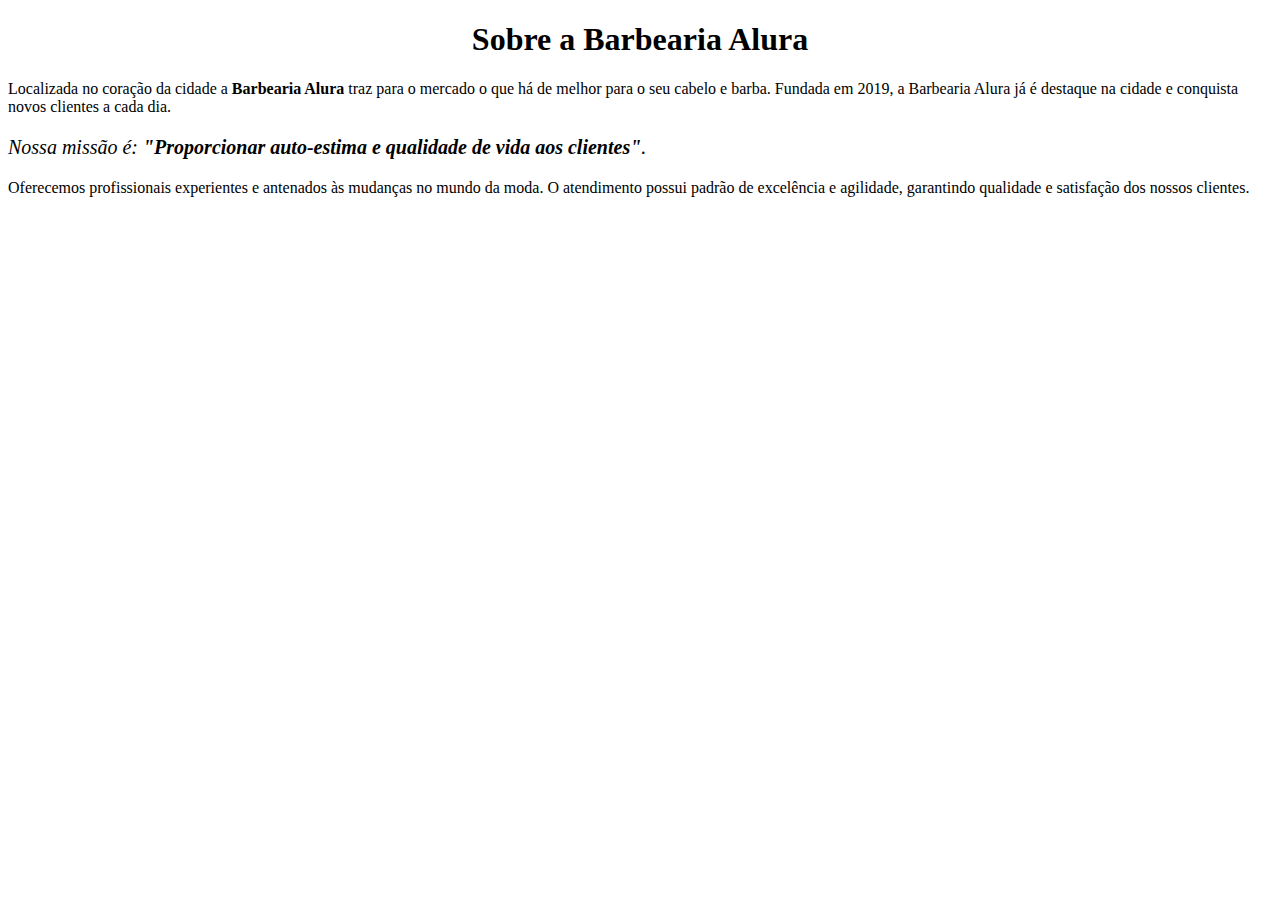
==== index.html @ e3266656 "Add files via upload" ====
<!DOCTYPE HTML>
<HTML lang="pt-br">
    <head>
   	   <meta charset="UTF-8">
   	   <title> Barbearia Alura</title>
         <link rel="stylesheet" href="style.css">
    </head>
     
     <style> 

     

      </style>

    <body>
   
     <h1 style="text-align: center;">Sobre a Barbearia Alura</h1>

       <p>Localizada no coração da cidade a <strong>Barbearia Alura</strong> traz para o mercado o que há de melhor para o seu cabelo e barba. Fundada em 2019, a Barbearia Alura já é destaque na cidade e conquista novos clientes a cada dia.</p>

       <p style="font-size: 20px"><em>Nossa missão é: <strong>"Proporcionar auto-estima e qualidade de vida aos clientes"</strong>.</em></p>

       <p>Oferecemos profissionais experientes e antenados às mudanças no mundo da moda. O atendimento possui padrão de excelência e agilidade, garantindo qualidade e satisfação dos nossos clientes.</p>
     

     </body>

   </HTML>
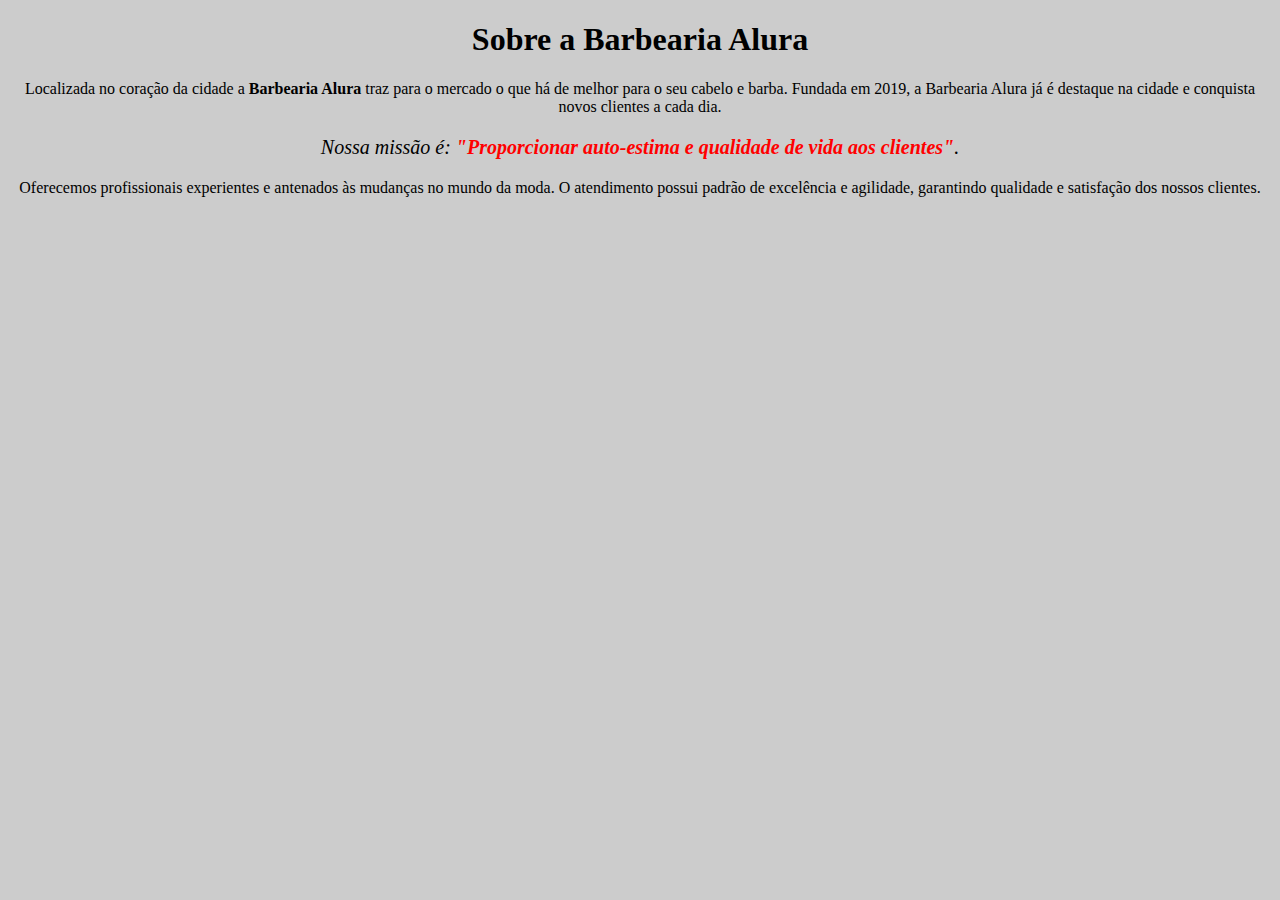
==== commit f8cad2e8: "Add files via upload" ====
--- a/index.html
+++ b/index.html
@@ -3,7 +3,7 @@
     <head>
    	   <meta charset="UTF-8">
    	   <title> Barbearia Alura</title>
-         <link rel="stylesheet" href="style.css">
+       <link rel="stylesheet" href="style.css">
     </head>
      
      <style> 
@@ -14,13 +14,13 @@
 
     <body>
    
-     <h1 style="text-align: center;">Sobre a Barbearia Alura</h1>
+        <h1 style="text-align: center">Sobre a Barbearia Alura</h1>
 
-       <p>Localizada no coração da cidade a <strong>Barbearia Alura</strong> traz para o mercado o que há de melhor para o seu cabelo e barba. Fundada em 2019, a Barbearia Alura já é destaque na cidade e conquista novos clientes a cada dia.</p>
+        <p>Localizada no coração da cidade a <strong>Barbearia Alura</strong> traz para o mercado o que há de melhor para o seu cabelo e barba. Fundada em 2019, a Barbearia Alura já é destaque na cidade e conquista novos clientes a cada dia.</p>
 
-       <p style="font-size: 20px"><em>Nossa missão é: <strong>"Proporcionar auto-estima e qualidade de vida aos clientes"</strong>.</em></p>
+        <p style="font-size: 20px"><em>Nossa missão é: <strong>"Proporcionar auto-estima e qualidade de vida aos clientes"</strong>.</em></p>
 
-       <p>Oferecemos profissionais experientes e antenados às mudanças no mundo da moda. O atendimento possui padrão de excelência e agilidade, garantindo qualidade e satisfação dos nossos clientes.</p>
+        <p>Oferecemos profissionais experientes e antenados às mudanças no mundo da moda. O atendimento possui padrão de excelência e agilidade, garantindo qualidade e satisfação dos nossos clientes.</p>
      
 
      </body>
--- a/style.css
+++ b/style.css
@@ -0,0 +1,5 @@
+p { text-align: center; }
+
+body { background: #CCCCCC; }
+
+em strong { color: #FF0000; }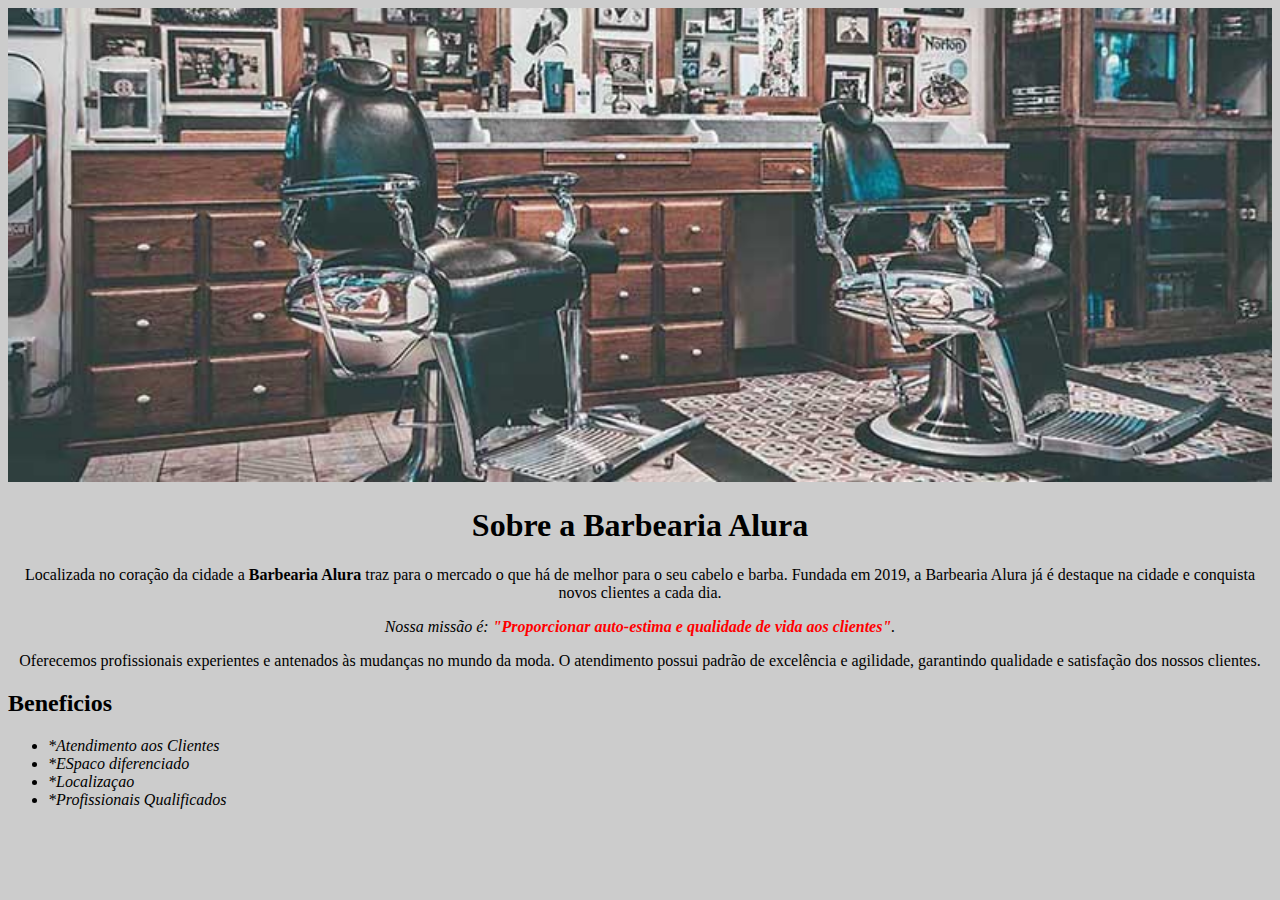
==== commit adf31dab: "Add files via upload" ====
--- a/index.html
+++ b/index.html
@@ -5,23 +5,33 @@
    	   <title> Barbearia Alura</title>
        <link rel="stylesheet" href="style.css">
     </head>
-     
-     <style> 
+    
+    <body>
+         
+        <div> 
 
-     
+            <img id="banner" src="banner.jpg">
 
-      </style>
 
-    <body>
-   
-        <h1 style="text-align: center">Sobre a Barbearia Alura</h1>
+            <h1>Sobre a Barbearia Alura</h1>
 
-        <p>Localizada no coração da cidade a <strong>Barbearia Alura</strong> traz para o mercado o que há de melhor para o seu cabelo e barba. Fundada em 2019, a Barbearia Alura já é destaque na cidade e conquista novos clientes a cada dia.</p>
+            <p>Localizada no coração da cidade a <strong>Barbearia Alura</strong> traz para o mercado o que há de melhor para o seu cabelo e barba. Fundada em 2019, a Barbearia Alura já é destaque na cidade e conquista novos clientes a cada dia.</p>
 
-        <p style="font-size: 20px"><em>Nossa missão é: <strong>"Proporcionar auto-estima e qualidade de vida aos clientes"</strong>.</em></p>
+            <p id="missao"><em>Nossa missão é: <strong>"Proporcionar auto-estima e qualidade de vida aos clientes"</strong>.</em></p>
 
-        <p>Oferecemos profissionais experientes e antenados às mudanças no mundo da moda. O atendimento possui padrão de excelência e agilidade, garantindo qualidade e satisfação dos nossos clientes.</p>
-     
+            <p>Oferecemos profissionais experientes e antenados às mudanças no mundo da moda. O atendimento possui padrão de excelência e agilidade, garantindo qualidade e satisfação dos nossos clientes.</p>
+      </div>
+        
+             <div class="Beneficios">
+                    <h2>Beneficios</h2>
+
+                   <ul>
+                        <li class="intens">*Atendimento aos Clientes</li>
+                        <li class="intens" >*ESpaco diferenciado</li>
+                        <li class="intens">*Localizaçao</li>
+                        <li class="intens">*Profissionais Qualificados</li>
+                  </ul>
+            </div>
 
      </body>
 
--- a/style.css
+++ b/style.css
@@ -1,5 +1,44 @@
-p { text-align: center; }
+p { 
+	text-align: center; 
+}
 
-body { background: #CCCCCC; }
 
-em strong { color: #FF0000; }+
+#missao { f
+
+	font-size: 20px 
+}
+
+
+
+
+body { 
+	background: #CCCCCC;
+}
+
+
+#banner{ 
+	width: 100%; 
+
+}
+
+
+h1 { 
+	text-align: center 
+}
+
+
+
+
+em strong { 
+	color: #FF0000; 
+}
+
+.intens{
+	font-style: italic;
+}
+
+.Beneficios{
+	backgroud: #FFFFFF;
+}
+
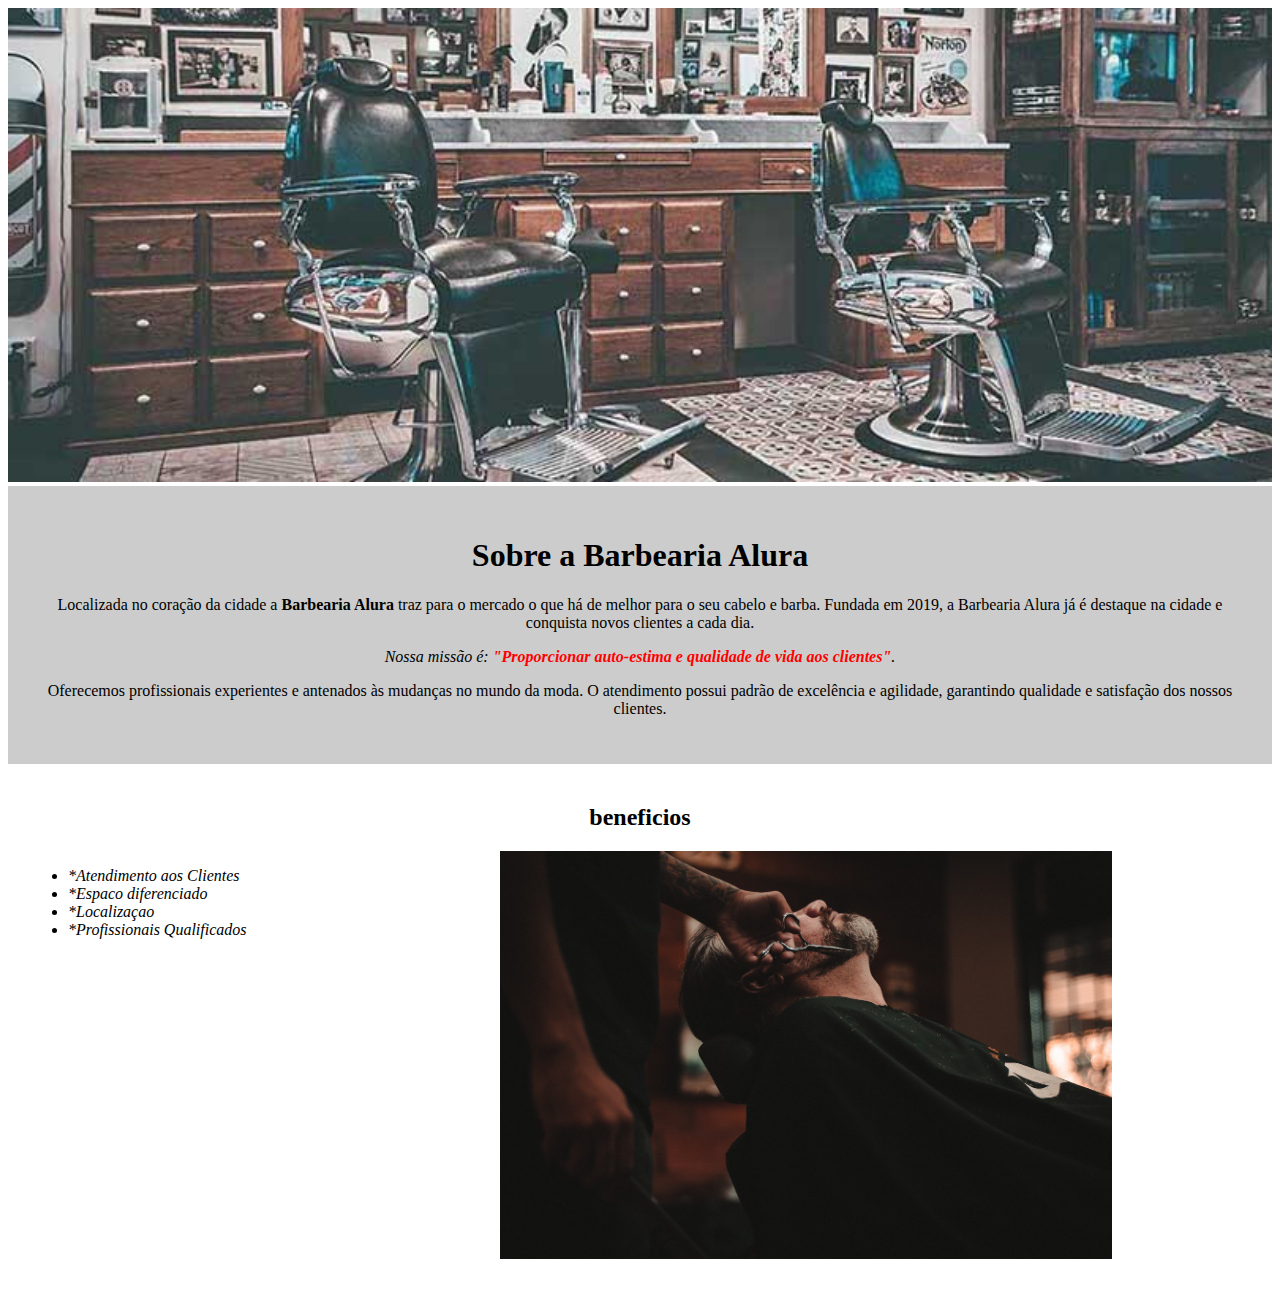
==== commit b057202d: "Add files via upload" ====
--- a/index.html
+++ b/index.html
@@ -8,10 +8,10 @@
     
     <body>
          
-        <div> 
-
+        
             <img id="banner" src="banner.jpg">
-
+           
+           <div class="principal">
 
             <h1>Sobre a Barbearia Alura</h1>
 
@@ -22,15 +22,18 @@
             <p>Oferecemos profissionais experientes e antenados às mudanças no mundo da moda. O atendimento possui padrão de excelência e agilidade, garantindo qualidade e satisfação dos nossos clientes.</p>
       </div>
         
-             <div class="Beneficios">
-                    <h2>Beneficios</h2>
+             <div class="beneficios">
+                   
+                    <h2>beneficios</h2>
 
                    <ul>
                         <li class="intens">*Atendimento aos Clientes</li>
-                        <li class="intens" >*ESpaco diferenciado</li>
+                        <li class="intens" >*Espaco diferenciado</li>
                         <li class="intens">*Localizaçao</li>
                         <li class="intens">*Profissionais Qualificados</li>
                   </ul>
+
+                  <img src="beneficios.jpg" class= "imagembene">
             </div>
 
      </body>
--- a/style.css
+++ b/style.css
@@ -13,7 +13,16 @@
 
 
 body { 
-	background: #CCCCCC;
+	
+}
+
+h1 { 
+	text-align: center 
+}
+
+
+em strong { 
+	color: #FF0000;
 }
 
 
@@ -21,24 +30,30 @@
 	width: 100%; 
 
 }
-
-
-h1 { 
-	text-align: center 
-}
-
-
-
-
-em strong { 
-	color: #FF0000; 
+.principal {
+	background: #CCCCCC;
+	padding: 30px;
 }
 
 .intens{
-	font-style: italic;
+	font-style: italic
 }
 
-.Beneficios{
-	backgroud: #FFFFFF;
+.beneficios { 
+	background: #FFFFFF;
+	padding: 20px;
 }
 
+.imagembene {
+	width: 50%;
+}
+
+h2 {
+	text-align: center;
+}
+ul {
+	display: inline-block;
+	vertical-align: top;
+	width: 20%;
+	margin-right: 15%;
+}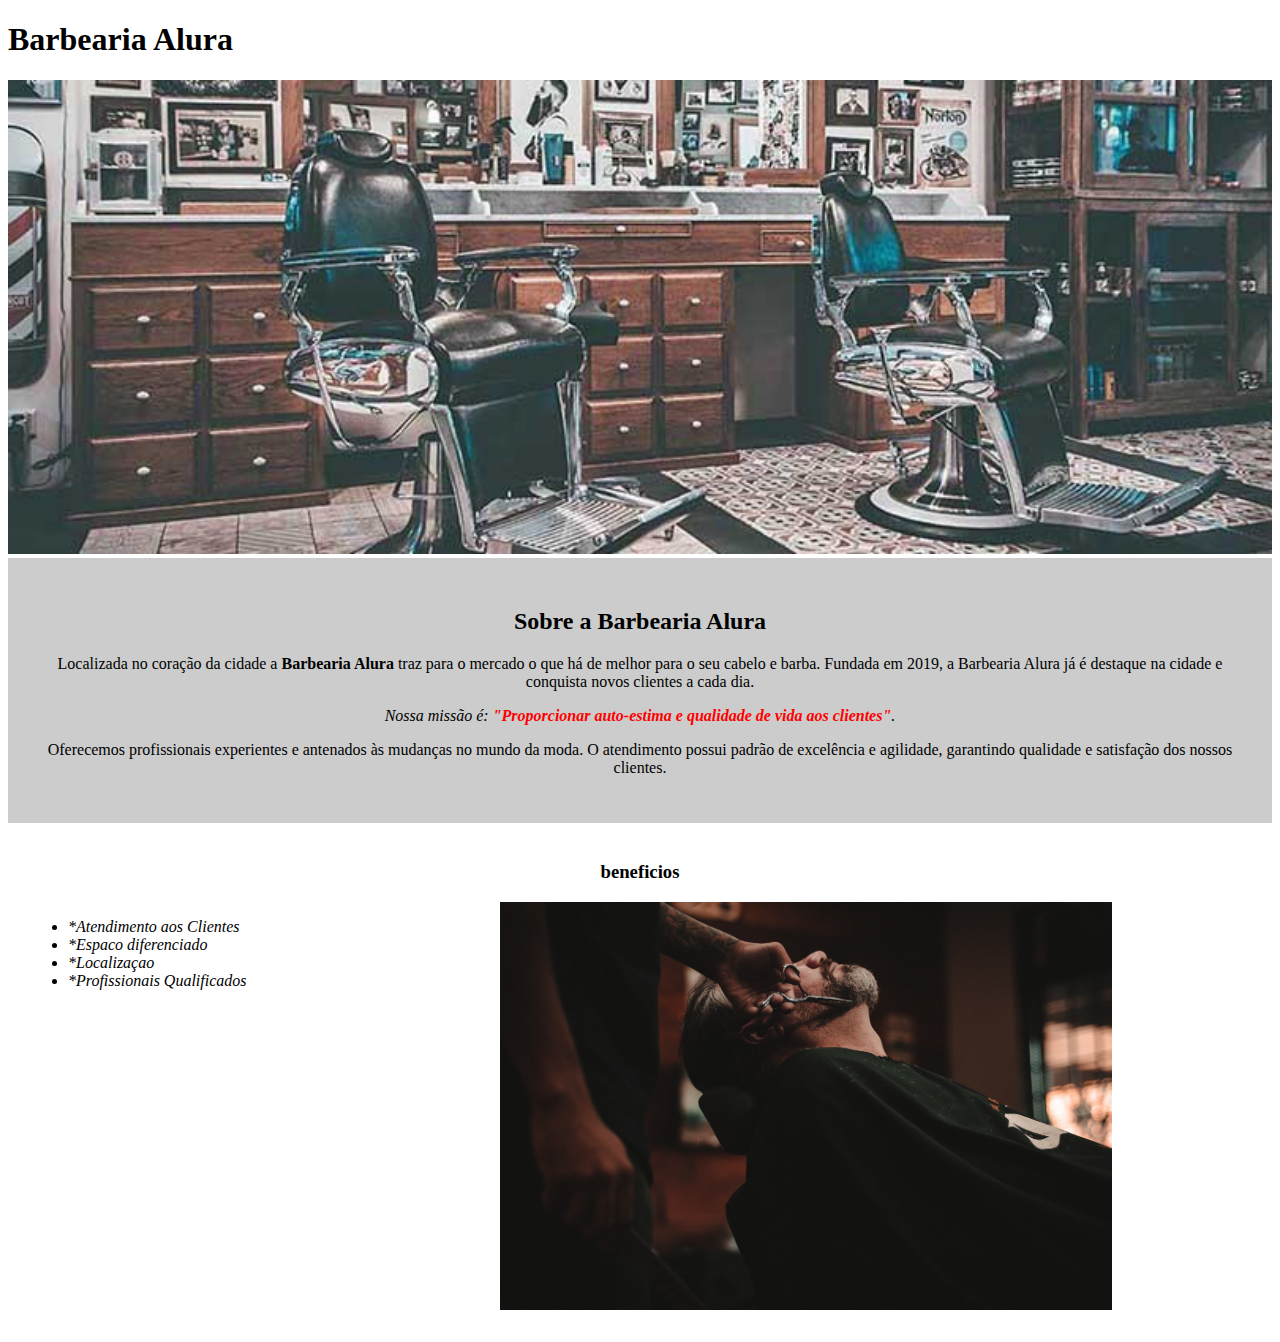
==== commit 5e2cfd89: "Add files via upload" ====
--- a/index.html
+++ b/index.html
@@ -8,12 +8,16 @@
     
     <body>
          
+         <header><h1>Barbearia Alura</h1> </header>
         
+
+
+              
             <img id="banner" src="banner.jpg">
            
            <div class="principal">
 
-            <h1>Sobre a Barbearia Alura</h1>
+            <h2 class="titulo-centralizado">Sobre a Barbearia Alura</h2>
 
             <p>Localizada no coração da cidade a <strong>Barbearia Alura</strong> traz para o mercado o que há de melhor para o seu cabelo e barba. Fundada em 2019, a Barbearia Alura já é destaque na cidade e conquista novos clientes a cada dia.</p>
 
@@ -24,7 +28,7 @@
         
              <div class="beneficios">
                    
-                    <h2>beneficios</h2>
+                    <h3 class="titulo-centralizado">beneficios</h3>
 
                    <ul>
                         <li class="intens">*Atendimento aos Clientes</li>
@@ -33,7 +37,7 @@
                         <li class="intens">*Profissionais Qualificados</li>
                   </ul>
 
-                  <img src="beneficios.jpg" class= "imagembene">
+                  <img src="beneficios.jpg" class= "imagembeneficios">
             </div>
 
      </body>
--- a/style.css
+++ b/style.css
@@ -16,7 +16,7 @@
 	
 }
 
-h1 { 
+.titulo-centralizado { 
 	text-align: center 
 }
 
@@ -44,13 +44,10 @@
 	padding: 20px;
 }
 
-.imagembene {
+.imagembeneficios {
 	width: 50%;
 }
 
-h2 {
-	text-align: center;
-}
 ul {
 	display: inline-block;
 	vertical-align: top;
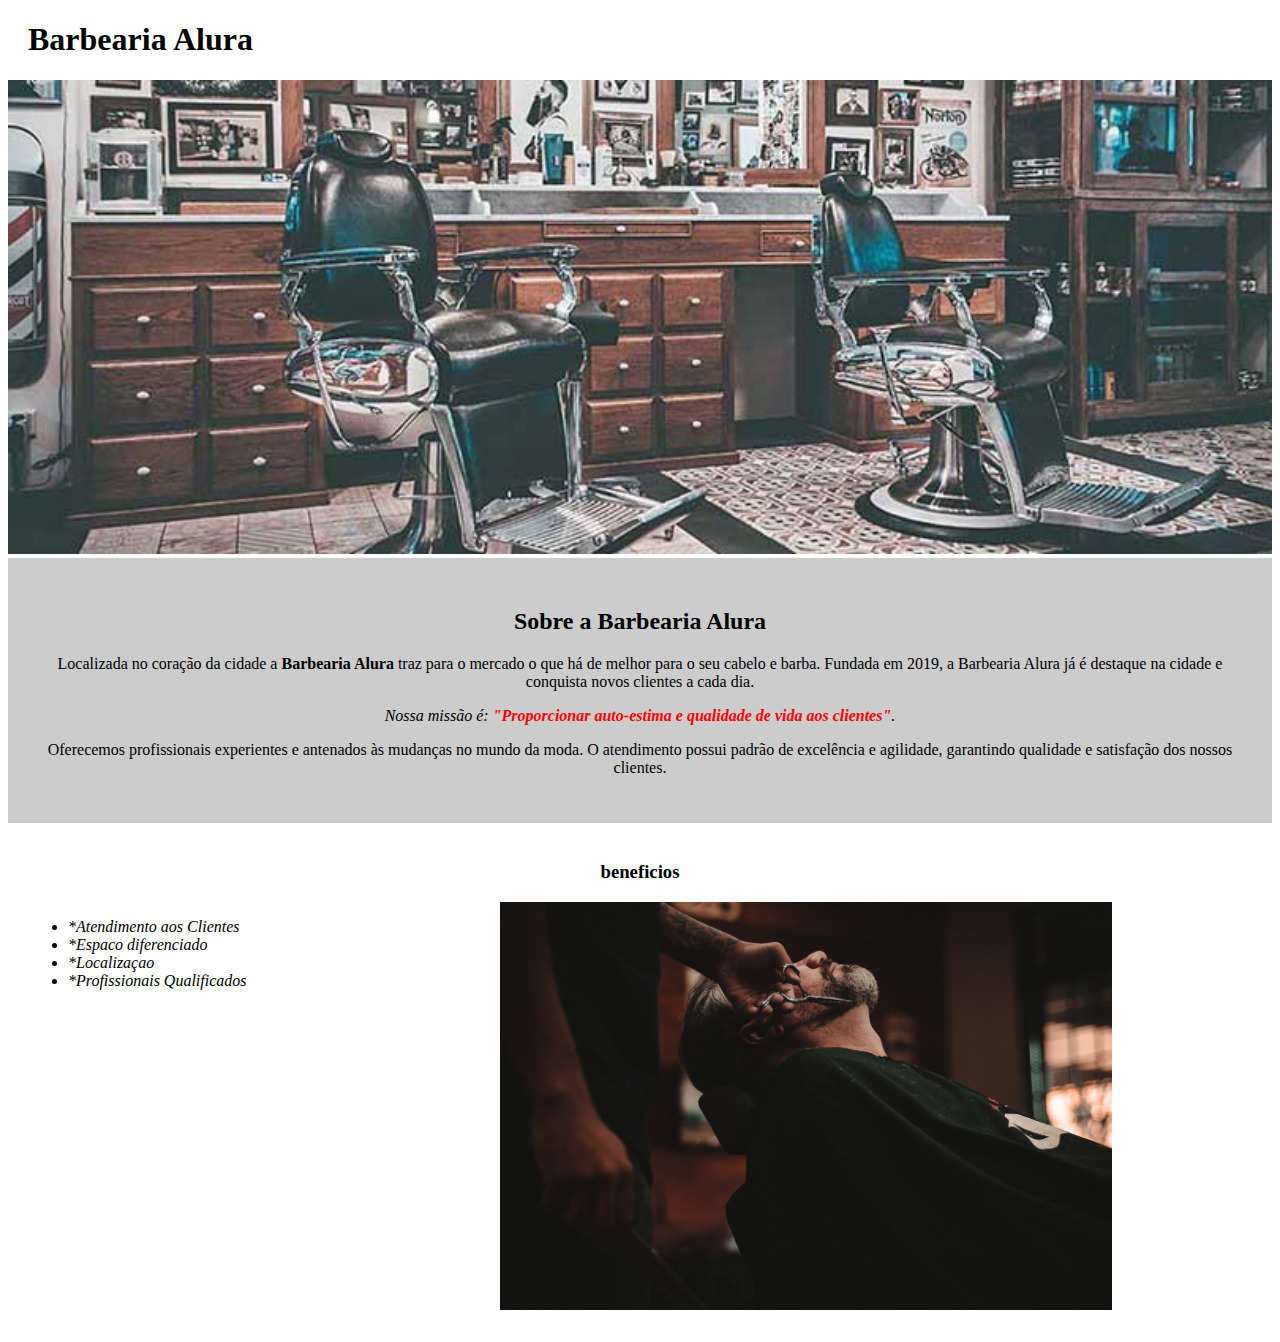
==== commit faa4136f: "Add files via upload" ====
--- a/index.html
+++ b/index.html
@@ -1,19 +1,21 @@
 <!DOCTYPE HTML>
 <HTML lang="pt-br">
     <head>
-   	   <meta charset="UTF-8">
-   	   <title> Barbearia Alura</title>
+       <meta charset="UTF-8">
+       <title> Barbearia Alura</title>
        <link rel="stylesheet" href="style.css">
     </head>
     
     <body>
          
-         <header><h1>Barbearia Alura</h1> </header>
+         
+            <header> 
+                <h1 class="titulo-principal"> Barbearia Alura</h1> 
+            </header>
+          
+         
         
-
-
-              
-            <img id="banner" src="banner.jpg">
+           <img id="banner" src="banner.jpg">
            
            <div class="principal">
 
@@ -32,7 +34,7 @@
 
                    <ul>
                         <li class="intens">*Atendimento aos Clientes</li>
-                        <li class="intens" >*Espaco diferenciado</li>
+                        <li class="intens">*Espaco diferenciado</li>
                         <li class="intens">*Localizaçao</li>
                         <li class="intens">*Profissionais Qualificados</li>
                   </ul>
--- a/style.css
+++ b/style.css
@@ -1,3 +1,5 @@
+
+
 p { 
 	text-align: center; 
 }
@@ -30,6 +32,10 @@
 	width: 100%; 
 
 }
+
+.titulo-principal { padding-left: 20px ; }
+
+
 .principal {
 	background: #CCCCCC;
 	padding: 30px;
@@ -48,6 +54,8 @@
 	width: 50%;
 }
 
+h2 { 
+text-align: center; }
 ul {
 	display: inline-block;
 	vertical-align: top;
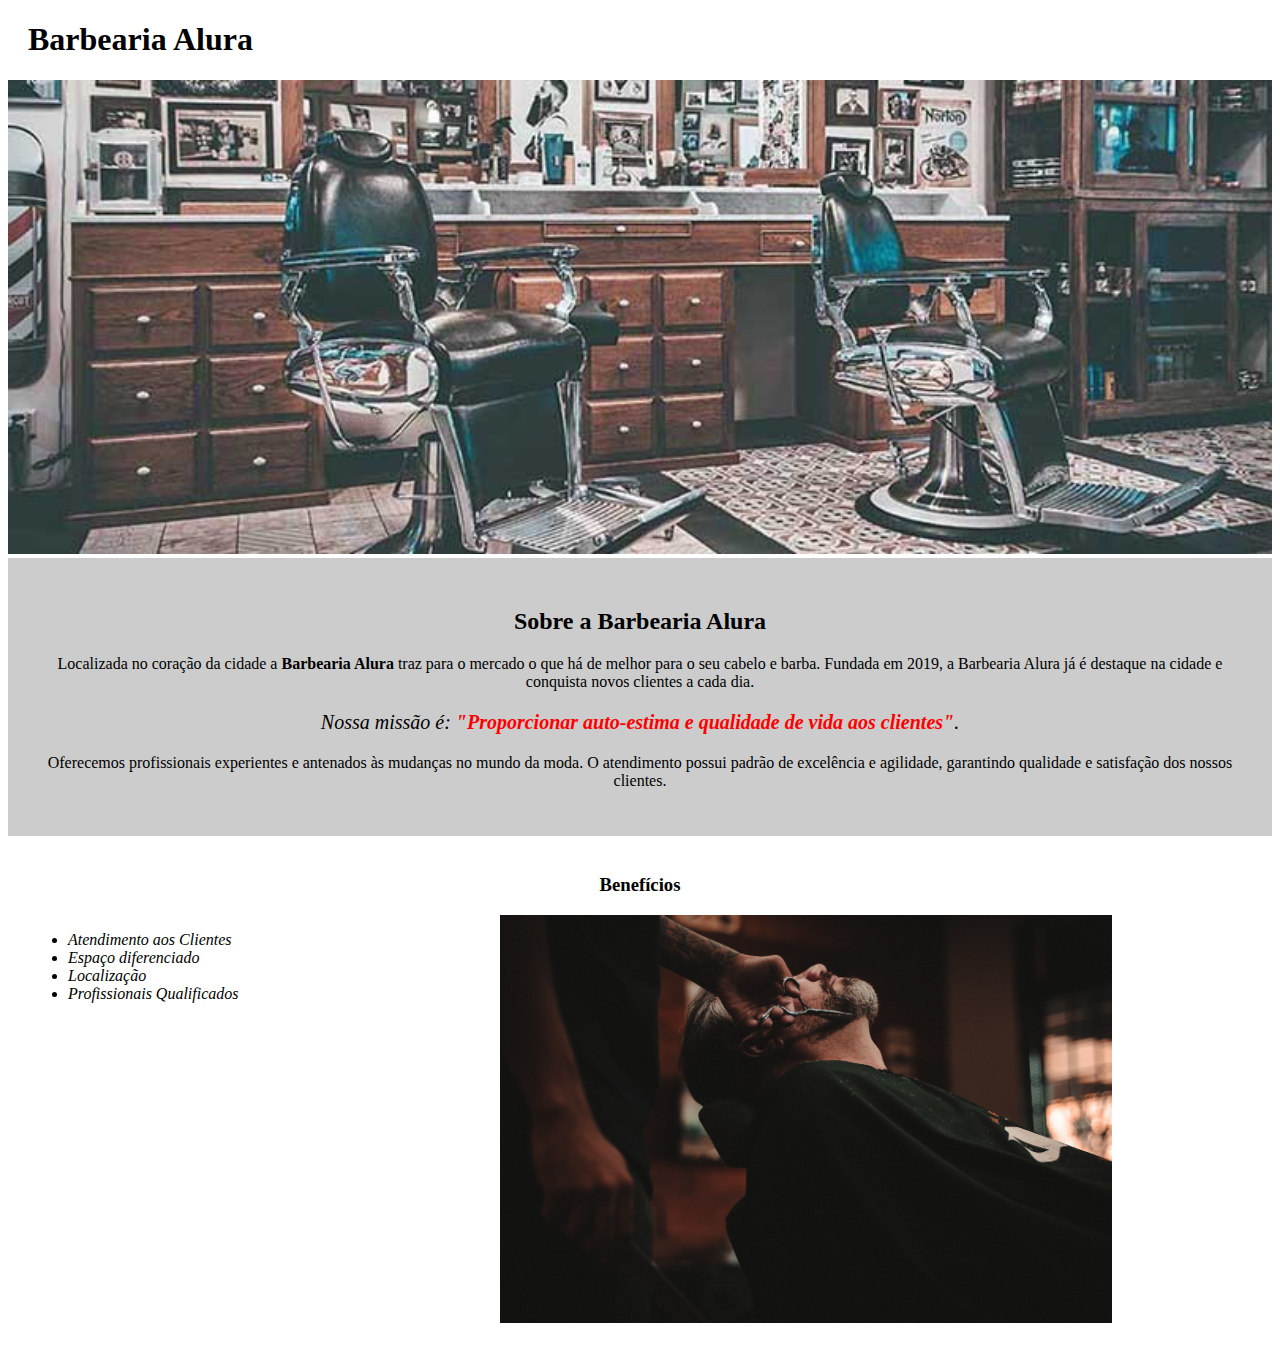
==== commit df245dad: "Add files via upload" ====
--- a/index.html
+++ b/index.html
@@ -1,47 +1,37 @@
-<!DOCTYPE HTML>
-<HTML lang="pt-br">
-    <head>
-       <meta charset="UTF-8">
-       <title> Barbearia Alura</title>
-       <link rel="stylesheet" href="style.css">
-    </head>
-    
-    <body>
-         
-         
-            <header> 
-                <h1 class="titulo-principal"> Barbearia Alura</h1> 
-            </header>
-          
-         
-        
-           <img id="banner" src="banner.jpg">
-           
-           <div class="principal">
-
-            <h2 class="titulo-centralizado">Sobre a Barbearia Alura</h2>
-
-            <p>Localizada no coração da cidade a <strong>Barbearia Alura</strong> traz para o mercado o que há de melhor para o seu cabelo e barba. Fundada em 2019, a Barbearia Alura já é destaque na cidade e conquista novos clientes a cada dia.</p>
-
-            <p id="missao"><em>Nossa missão é: <strong>"Proporcionar auto-estima e qualidade de vida aos clientes"</strong>.</em></p>
-
-            <p>Oferecemos profissionais experientes e antenados às mudanças no mundo da moda. O atendimento possui padrão de excelência e agilidade, garantindo qualidade e satisfação dos nossos clientes.</p>
-      </div>
-        
-             <div class="beneficios">
-                   
-                    <h3 class="titulo-centralizado">beneficios</h3>
-
-                   <ul>
-                        <li class="intens">*Atendimento aos Clientes</li>
-                        <li class="intens">*Espaco diferenciado</li>
-                        <li class="intens">*Localizaçao</li>
-                        <li class="intens">*Profissionais Qualificados</li>
-                  </ul>
-
-                  <img src="beneficios.jpg" class= "imagembeneficios">
-            </div>
-
-     </body>
-
-   </HTML>+<!DOCTYPE html>
+<html lang="pt-br">
+	<head>
+		<meta charset="UTF-8">
+		<title>Barbearia Alura</title>
+		<link rel="stylesheet" href="style.css">
+	</head>
+
+	<body>
+		<header>
+			<h1 class="titulo-principal">Barbearia Alura</h1>
+		</header>
+		<img id="banner" src="banner.jpg">
+		<div class="principal">
+			<h2 class="titulo-centralizado">Sobre a Barbearia Alura</h2>
+	 
+			<p>Localizada no coração da cidade a <strong>Barbearia Alura</strong> traz para o mercado o que há de melhor para o seu cabelo e barba. Fundada em 2019, a Barbearia Alura já é destaque na cidade e conquista novos clientes a cada dia.</p>
+
+			<p id="missao"><em>Nossa missão é: <strong>"Proporcionar auto-estima e qualidade de vida aos clientes"</strong>.</em></p>
+
+			<p>Oferecemos profissionais experientes e antenados às mudanças no mundo da moda. O atendimento possui padrão de excelência e agilidade, garantindo qualidade e satisfação dos nossos clientes.</p>
+		</div>
+
+		<div class="beneficios">
+			<h3 class="titulo-centralizado">Benefícios</h3>
+
+			<ul>
+				<li class="itens">Atendimento aos Clientes</li>
+				<li class="itens">Espaço diferenciado</li>
+				<li class="itens">Localização</li>
+				<li class="itens">Profissionais Qualificados</li>
+			</ul>
+
+			<img src="beneficios.jpg" class="imagembeneficios">
+		</div>
+	</body>
+</html>--- a/style.css
+++ b/style.css
@@ -1,64 +1,48 @@
-
-
-p { 
-	text-align: center; 
-}
-
-
-
-#missao { f
-
-	font-size: 20px 
-}
-
-
-
-
-body { 
-	
-}
-
-.titulo-centralizado { 
-	text-align: center 
-}
-
-
-em strong { 
-	color: #FF0000;
-}
-
-
-#banner{ 
-	width: 100%; 
-
-}
-
-.titulo-principal { padding-left: 20px ; }
-
-
-.principal {
-	background: #CCCCCC;
-	padding: 30px;
-}
-
-.intens{
-	font-style: italic
-}
-
-.beneficios { 
-	background: #FFFFFF;
-	padding: 20px;
-}
-
-.imagembeneficios {
-	width: 50%;
-}
-
-h2 { 
-text-align: center; }
-ul {
-	display: inline-block;
-	vertical-align: top;
-	width: 20%;
-	margin-right: 15%;
+#banner {
+	width:100%;
+}
+
+.principal{
+	background: #CCCCCC;
+	padding: 30px;
+}
+
+.titulo-principal {
+	padding-left: 20px;
+}
+
+.titulo-centralizado {
+	text-align: center
+}
+
+p {
+	text-align: center;
+}
+
+#missao {
+	font-size: 20px
+}
+
+em strong {
+	color: #FF0000;
+}
+
+.itens {
+	font-style: italic
+}
+
+.beneficios {
+	background: #FFFFFF;
+	padding: 20px;
+}
+
+ul {
+	display: inline-block;
+	vertical-align: top;
+	width: 20%;
+	margin-right: 15%;
+}
+
+.imagembeneficios {
+	width: 50%;
 }